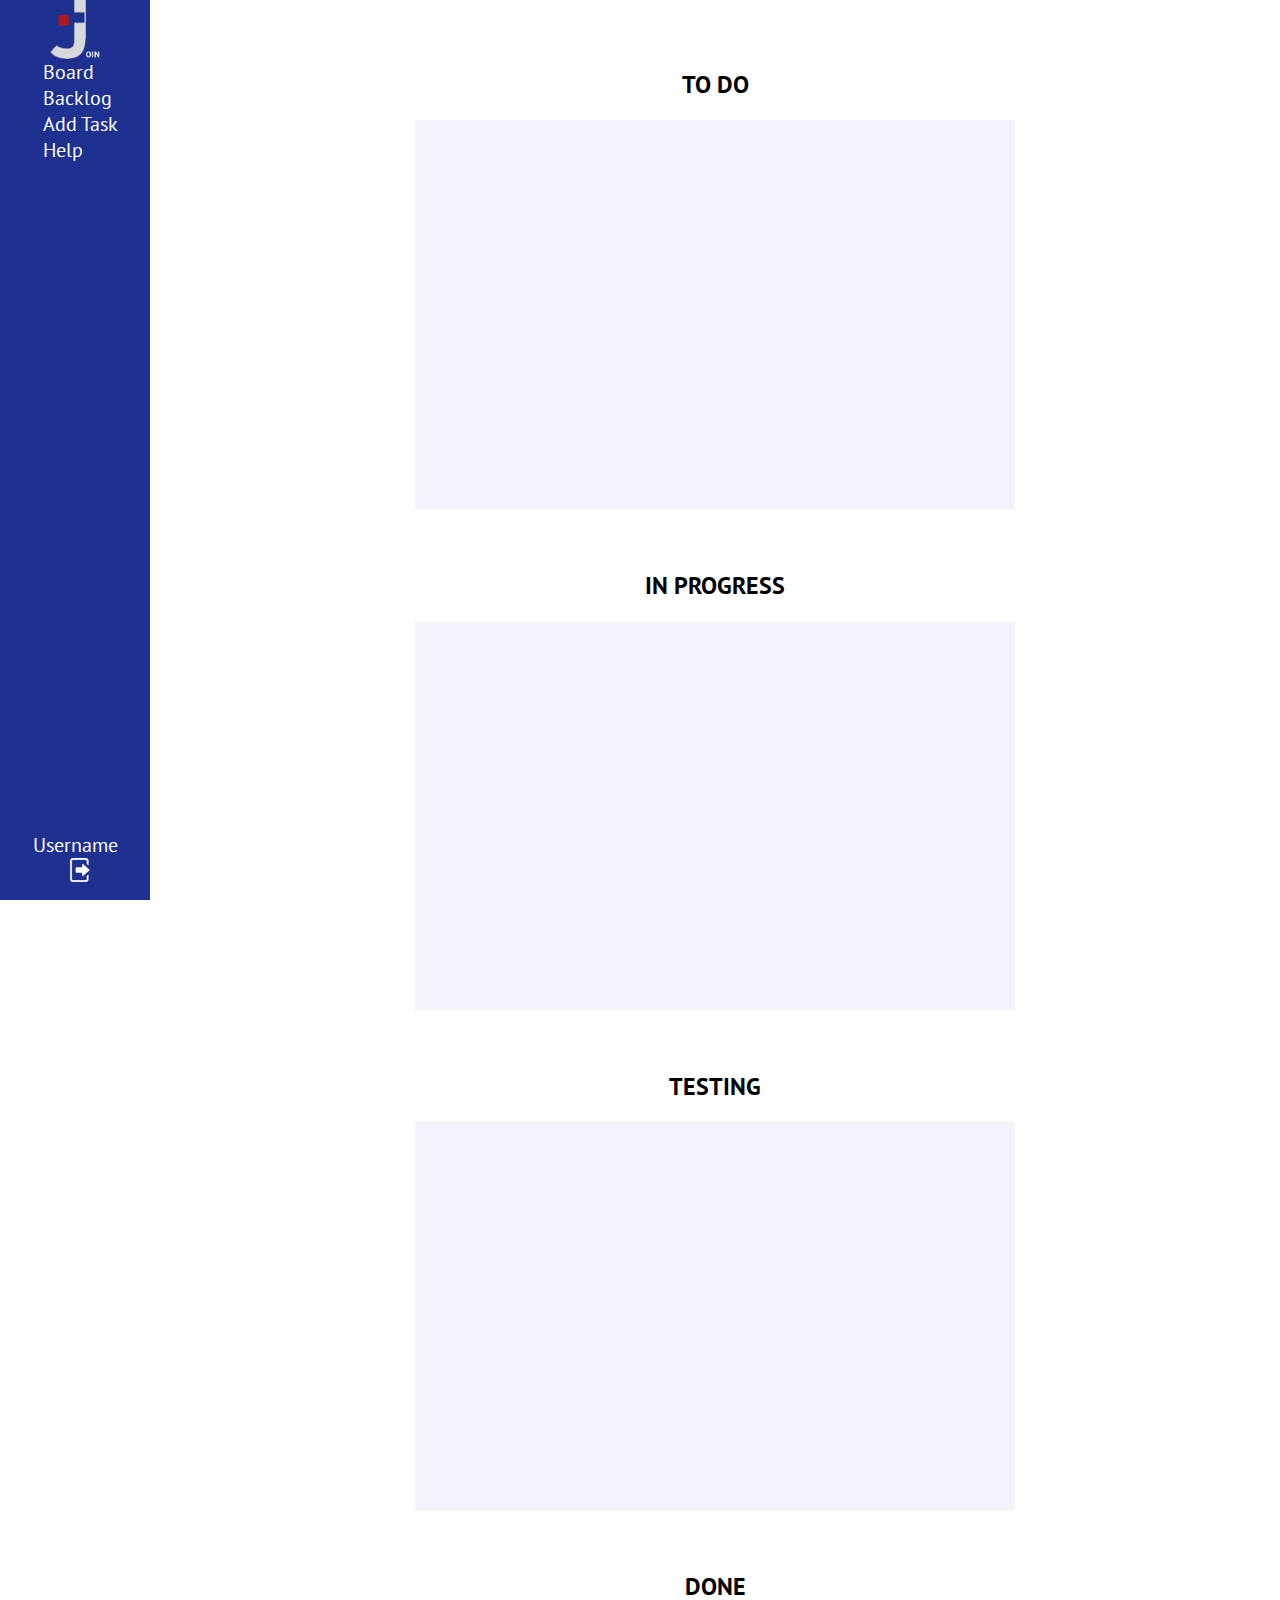
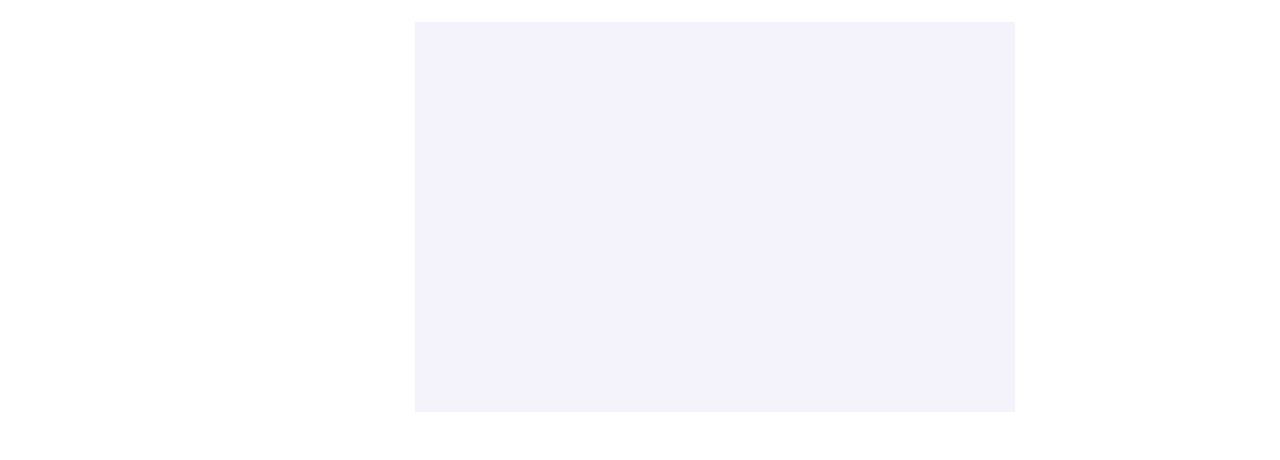
==== index.html @ 2e882eb5 "board-update" ====
<!DOCTYPE html>
<html lang="de">

<head>
    <meta charset="UTF-8">
    <meta http-equiv="X-UA-Compatible" content="IE=edge">
    <meta name="viewport" content="width=device-width, initial-scale=1.0">
    <title>Join</title>
    <link href="https://cdn.jsdelivr.net/npm/bootstrap@5.2.0/dist/css/bootstrap.min.css" rel="stylesheet"
        integrity="sha384-gH2yIJqKdNHPEq0n4Mqa/HGKIhSkIHeL5AyhkYV8i59U5AR6csBvApHHNl/vI1Bx" crossorigin="anonymous">
    <link rel="icon" href="img/joinlogo.png">
    <link rel="stylesheet" href="css/style.css">
    <link rel="stylesheet" href="css/fonts.css">
    <link rel="stylesheet" href="css/board.css">
    <link rel="stylesheet" href="templates/header.css">
    <script src="/scripts/mini_backend.js"></script>
    <script src="/scripts/script.js"></script>
    <script src="/scripts/board.js"></script>
    <script src="/scripts/addTask.js"></script>
    <script src="templates/includeHTML.js"></script>
    <script src="templates/header.js"></script>
</head>

<body onload="init(); loadDataBase(); loadAllTask(); loadBoard();">
    <div class="board">
        <div class="header-include-html" include-html="templates/header.html">
        </div>
        <div class=" all-boxes">
            <div class="div-todo-progress">
                <div class="board-box">
                    <div class="text-center">
                        <h2>
                            <b>
                                TO DO
                            </b>
                        </h2>
                    </div>
                    <div class="board-content" id="todo" ondrop="moveto('todo')" ondragover="allowDrop(event)">
                    </div>
                </div>
                <div class="board-box">
                    <div class="text-center">
                        <h2>
                            <b>
                                IN PROGRESS
                            </b>
                        </h2>
                    </div>
                    <div class="board-content" id="in-progress" ondrop="moveto('in-progress')" ondragover="allowDrop(event)">
                    </div>
                </div>
            </div>
            <div class="div-testing-Done">
                <div class="board-box">
                    <div class="text-center">
                        <h2>
                            <b>
                                TESTING
                            </b>
                        </h2>
                    </div>
                    <div class="board-content" id="testing" ondrop="moveto('testing')" ondragover="allowDrop(event)">
                    </div>
                </div>
                <div class="board-box">
                    <div class="text-center">
                        <h2>
                            <b>
                                DONE
                            </b>
                        </h2>
                    </div>
                    <div class="board-content" id="done" ondrop="moveto('done')" ondragover="allowDrop(event)">
                    </div>
                </div>
            </div>
        </div>
    </div>
</body>

</html>
---- css/style.css ----
* {
    font-family: 'PT Sans';
}

body {
    box-sizing: border-box;
}

.d-none {
    display: none;
}

.width-100 {
    width: 100%;
}

.text-center {
    text-align: center;
}

.flex-wrap {
    flex-wrap: wrap;
}

.word-wrap {
    word-wrap: break-word;
}

.align-center {
    align-items: center;
}

.object-fit {
    object-fit: contain;
}

.mr-10 {
    margin-right: 10px;
}

.mt-10 {
    margin-top: 10px;
}

.bg-blue {
    background-color: rgb(113, 149, 254);
}

/* Image */
.img-20 {
    width: 20px;
}

.img-25 {
    width: 25px;
}

.img-50 {
    width: 50px;
}

.img-75 {
    width: 75px;
}

.img-100 {
    width: 100px;
}

.img-150 {
    width: 150px;
}

.img-200 {
    width: 200px;
}

.img-250 {
    width: 250px;
}

.img-500 {
    width: 500px;
}

.header-template {
    width: 150px;
}

.bl-w-100 {
    width: calc(100% - 150px);
}

.content-bg {
    background-color: #F4F3FB;
}

.bl-w-50 {
    width: 50%;
}

@media (max-width: 768px) {
    .bl-w-50 {
        width: 100%;
    }

    .h-details {
        display: none !important;
    }

    .rs-mt {
        margin-top: 10px;
    }

    .header-template {
        width: 0;
    }

    .bl-w-100 {
        width: 100%;
    }

    .admin-panel-container {
        margin-top: 100px;
        margin-left: 0 !important;
    }
}


/* Login */

.img-design {
    position: absolute;
    height: 100vh;
    width: 100%;
    object-fit: cover;
}

.login-container {
    position: absolute;
    z-index: 1;
    display: flex;
    flex-direction: column;
    width: 400px;
    height: 450px;
    background-color: rgba(0, 0, 0, 0.7);
    padding: 64px;
    border-radius: 10px;
}

.login-container h1 {
    color: white;
}

.flex-center {
    display: flex;
    align-items: center;
    justify-content: center;
    height: 100vh;
}

.form-design {
    display: flex;
    flex-direction: column;
}

.input-design {
    padding: 8px;
    background-color: white;
    border-radius: 10px;
    border: none;
    outline: none;
}

.login-btn-design {
    font-size: 20px;
    padding: 10px;
    border-radius: 10px;
    border: none;
    outline: none;
    color: white;
    background-color: rgba(251, 252, 255, 0.2);
    transition: all 225ms ease-in-out;
}

.login-btn-design:hover {
    background-color: rgba(30, 49, 144, 1);
    transition: all 225ms ease-in-out;
}

.extra {
    font-weight: bold;
    color: white;
    transition: all 225ms ease-in-out;
    cursor: pointer;
}

.line {
    font-weight: bold;
    color: white;
}

.extra:hover {
    color: rgb(30, 49, 144);
    transition: all 225ms ease-in-out;
}

#noUser {
    color: white;
    text-align: center;
    padding: 8px;
    background-color: red;
    border-radius: 10px;
}

/* Admin-Panel */

.underline {
    border-bottom: 2px solid lightgray;
}

.admin-panel-container {
    display: flex;
    align-items: center;
    flex-direction: column;
    height: 100vh;
    padding-top: 16px;
    margin-left: 150px;
    overflow: hidden;
}

.admin-panel-inline-container {
    display: flex;
}

.text-design {
    font-size: 40px;
}

.create-btn-design {
    font-size: 20px;
    padding: 10px;
    border-radius: 10px;
    width: 200px;
    border: none;
    outline: none;
    color: white;
    background-color: rgba(30, 49, 144, 0.7);
    transition: all 225ms ease-in-out;
}

.delete-btn-design {
    font-size: 20px;
    padding: 10px;
    border-radius: 10px;
    width: 100px;
    border: none;
    outline: none;
    color: white;
    background-color: rgba(30, 49, 144, 0.7);
    transition: all 225ms ease-in-out;
}

.create-btn-design:hover,
.delete-btn-design:hover {
    background-color: rgba(30, 49, 144, 1);
    transition: all 225ms ease-in-out;
}

.flex-only-center {
    display: flex;
    justify-content: center;
}

.flex-left {
    display: flex;
    justify-items: center;

}

.flex-around {
    display: flex;
    align-items: center;
    justify-content: space-around;
}

.username-design {
    display: flex;
    align-items: center;
    flex-direction: column;

}

.username-text-design {
    font-size: 24px;
    font-weight: bold;
}

#allUsers {
    display: table-caption;
}

.width-200px {
    width: 200px;
}

.form-floating {
    width: 270px;
}

#isAdmin {
    cursor: pointer;
}

.alert {
    display: flex;
    align-items: center;
    justify-content: center;
    transform: scale(1);
    transition: all 225ms ease-in-out;
}

.transform {
    transform: scale(0);
    transition: all 225ms ease-in-out;
}

.all-users-container {
    float: right;
    height: 700px;
    overflow: auto;

}


@media (max-width: 1000px) {
    .admin-panel-container {
        margin-top: 100px;
    }

    .flex-left {
        display: inline-grid !important;
        justify-items: center;
        text-align: center;
    }

    .flex-left button {
        margin: 0 !important;
    }

    .flex-around {
        display: unset !important;
    }

    .delete-btn-container {
        margin-bottom: 1rem !important;
    }

}

@media (max-width: 1315px) {
    .admin-panel-inline-container {
        display: flex;
        align-items: center;
        flex-direction: column;
    }

    .admin-panel-container {
        overflow: unset !important;
    }

    .input-container {
        margin: 0 !important;
    }

    .all-users-container {
        float: unset;
        height: unset;
        overflow: unset;
    }
}
---- css/fonts.css ----
/* lato-100 - latin */
@font-face {
    font-family: 'Lato';
    font-style: normal;
    font-weight: 100;
    src: url('../fonts/lato-v23-latin-100.eot'); /* IE9 Compat Modes */
    src: local(''),
         url('../fonts/lato-v23-latin-100.eot?#iefix') format('embedded-opentype'), /* IE6-IE8 */
         url('../fonts/lato-v23-latin-100.woff2') format('woff2'), /* Super Modern Browsers */
         url('../fonts/lato-v23-latin-100.woff') format('woff'), /* Modern Browsers */
         url('../fonts/lato-v23-latin-100.ttf') format('truetype'), /* Safari, Android, iOS */
         url('../fonts/lato-v23-latin-100.svg#Lato') format('svg'); /* Legacy iOS */
  }
  /* lato-100italic - latin */
  @font-face {
    font-family: 'Lato';
    font-style: italic;
    font-weight: 100;
    src: url('../fonts/lato-v23-latin-100italic.eot'); /* IE9 Compat Modes */
    src: local(''),
         url('../fonts/lato-v23-latin-100italic.eot?#iefix') format('embedded-opentype'), /* IE6-IE8 */
         url('../fonts/lato-v23-latin-100italic.woff2') format('woff2'), /* Super Modern Browsers */
         url('../fonts/lato-v23-latin-100italic.woff') format('woff'), /* Modern Browsers */
         url('../fonts/lato-v23-latin-100italic.ttf') format('truetype'), /* Safari, Android, iOS */
         url('../fonts/lato-v23-latin-100italic.svg#Lato') format('svg'); /* Legacy iOS */
  }
  /* lato-300 - latin */
  @font-face {
    font-family: 'Lato';
    font-style: normal;
    font-weight: 300;
    src: url('/fonts/lato-v23-latin-300.eot'); /* IE9 Compat Modes */
    src: local(''),
         url('../fonts/lato-v23-latin-300.eot?#iefix') format('embedded-opentype'), /* IE6-IE8 */
         url('../fonts/lato-v23-latin-300.woff2') format('woff2'), /* Super Modern Browsers */
         url('../fonts/lato-v23-latin-300.woff') format('woff'), /* Modern Browsers */
         url('../fonts/lato-v23-latin-300.ttf') format('truetype'), /* Safari, Android, iOS */
         url('../fonts/lato-v23-latin-300.svg#Lato') format('svg'); /* Legacy iOS */
  }
  /* lato-300italic - latin */
  @font-face {
    font-family: 'Lato';
    font-style: italic;
    font-weight: 300;
    src: url('../fonts/lato-v23-latin-300italic.eot'); /* IE9 Compat Modes */
    src: local(''),
         url('../fonts/lato-v23-latin-300italic.eot?#iefix') format('embedded-opentype'), /* IE6-IE8 */
         url('../fonts/lato-v23-latin-300italic.woff2') format('woff2'), /* Super Modern Browsers */
         url('../fonts/lato-v23-latin-300italic.woff') format('woff'), /* Modern Browsers */
         url('../fonts/lato-v23-latin-300italic.ttf') format('truetype'), /* Safari, Android, iOS */
         url('../fonts/lato-v23-latin-300italic.svg#Lato') format('svg'); /* Legacy iOS */
  }
  /* lato-regular - latin */
  @font-face {
    font-family: 'Lato';
    font-style: normal;
    font-weight: 400;
    src: url('../fonts/lato-v23-latin-regular.eot'); /* IE9 Compat Modes */
    src: local(''),
         url('../fonts/lato-v23-latin-regular.eot?#iefix') format('embedded-opentype'), /* IE6-IE8 */
         url('../fonts/lato-v23-latin-regular.woff2') format('woff2'), /* Super Modern Browsers */
         url('../fonts/lato-v23-latin-regular.woff') format('woff'), /* Modern Browsers */
         url('../fonts/lato-v23-latin-regular.ttf') format('truetype'), /* Safari, Android, iOS */
         url('../fonts/lato-v23-latin-regular.svg#Lato') format('svg'); /* Legacy iOS */
  }
  /* lato-italic - latin */
  @font-face {
    font-family: 'Lato';
    font-style: italic;
    font-weight: 400;
    src: url('../fonts/lato-v23-latin-italic.eot'); /* IE9 Compat Modes */
    src: local(''),
         url('../fonts/lato-v23-latin-italic.eot?#iefix') format('embedded-opentype'), /* IE6-IE8 */
         url('../fonts/lato-v23-latin-italic.woff2') format('woff2'), /* Super Modern Browsers */
         url('../fonts/lato-v23-latin-italic.woff') format('woff'), /* Modern Browsers */
         url('../fonts/lato-v23-latin-italic.ttf') format('truetype'), /* Safari, Android, iOS */
         url('../fonts/lato-v23-latin-italic.svg#Lato') format('svg'); /* Legacy iOS */
  }
  /* lato-700 - latin */
  @font-face {
    font-family: 'Lato';
    font-style: normal;
    font-weight: 700;
    src: url('../fonts/lato-v23-latin-700.eot'); /* IE9 Compat Modes */
    src: local(''),
         url('../fonts/lato-v23-latin-700.eot?#iefix') format('embedded-opentype'), /* IE6-IE8 */
         url('../fonts/lato-v23-latin-700.woff2') format('woff2'), /* Super Modern Browsers */
         url('../fonts/lato-v23-latin-700.woff') format('woff'), /* Modern Browsers */
         url('../fonts/lato-v23-latin-700.ttf') format('truetype'), /* Safari, Android, iOS */
         url('../fonts/lato-v23-latin-700.svg#Lato') format('svg'); /* Legacy iOS */
  }
  /* lato-700italic - latin */
  @font-face {
    font-family: 'Lato';
    font-style: italic;
    font-weight: 700;
    src: url('../fonts/lato-v23-latin-700italic.eot'); /* IE9 Compat Modes */
    src: local(''),
         url('../fonts/lato-v23-latin-700italic.eot?#iefix') format('embedded-opentype'), /* IE6-IE8 */
         url('../fonts/lato-v23-latin-700italic.woff2') format('woff2'), /* Super Modern Browsers */
         url('../fonts/lato-v23-latin-700italic.woff') format('woff'), /* Modern Browsers */
         url('../fonts/lato-v23-latin-700italic.ttf') format('truetype'), /* Safari, Android, iOS */
         url('../fonts/lato-v23-latin-700italic.svg#Lato') format('svg'); /* Legacy iOS */
  }
  /* lato-900 - latin */
  @font-face {
    font-family: 'Lato';
    font-style: normal;
    font-weight: 900;
    src: url('../fonts/lato-v23-latin-900.eot'); /* IE9 Compat Modes */
    src: local(''),
         url('../fonts/lato-v23-latin-900.eot?#iefix') format('embedded-opentype'), /* IE6-IE8 */
         url('../fonts/lato-v23-latin-900.woff2') format('woff2'), /* Super Modern Browsers */
         url('../fonts/lato-v23-latin-900.woff') format('woff'), /* Modern Browsers */
         url('../fonts/lato-v23-latin-900.ttf') format('truetype'), /* Safari, Android, iOS */
         url('../fonts/lato-v23-latin-900.svg#Lato') format('svg'); /* Legacy iOS */
  }
  /* lato-900italic - latin */
  @font-face {
    font-family: 'Lato';
    font-style: italic;
    font-weight: 900;
    src: url('../fonts/lato-v23-latin-900italic.eot'); /* IE9 Compat Modes */
    src: local(''),
         url('../fonts/lato-v23-latin-900italic.eot?#iefix') format('embedded-opentype'), /* IE6-IE8 */
         url('../fonts/lato-v23-latin-900italic.woff2') format('woff2'), /* Super Modern Browsers */
         url('../fonts/lato-v23-latin-900italic.woff') format('woff'), /* Modern Browsers */
         url('../fonts/lato-v23-latin-900italic.ttf') format('truetype'), /* Safari, Android, iOS */
         url('../fonts/lato-v23-latin-900italic.svg#Lato') format('svg'); /* Legacy iOS */
  }

  /* teko-300 - latin */
@font-face {
     font-family: 'Teko';
     font-style: normal;
     font-weight: 300;
     src: url('../fonts/teko-v15-latin-300.eot'); /* IE9 Compat Modes */
     src: local(''),
          url('../fonts/teko-v15-latin-300.eot?#iefix') format('embedded-opentype'), /* IE6-IE8 */
          url('../fonts/teko-v15-latin-300.woff2') format('woff2'), /* Super Modern Browsers */
          url('../fonts/teko-v15-latin-300.woff') format('woff'), /* Modern Browsers */
          url('../fonts/teko-v15-latin-300.ttf') format('truetype'), /* Safari, Android, iOS */
          url('.../fonts/teko-v15-latin-300.svg#Teko') format('svg'); /* Legacy iOS */
   }
   /* teko-regular - latin */
   @font-face {
     font-family: 'Teko';
     font-style: normal;
     font-weight: 400;
     src: url('../fonts/teko-v15-latin-regular.eot'); /* IE9 Compat Modes */
     src: local(''),
          url('../fonts/teko-v15-latin-regular.eot?#iefix') format('embedded-opentype'), /* IE6-IE8 */
          url('../fonts/teko-v15-latin-regular.woff2') format('woff2'), /* Super Modern Browsers */
          url('../fonts/teko-v15-latin-regular.woff') format('woff'), /* Modern Browsers */
          url('../fonts/teko-v15-latin-regular.ttf') format('truetype'), /* Safari, Android, iOS */
          url('../fonts/teko-v15-latin-regular.svg#Teko') format('svg'); /* Legacy iOS */
   }
   /* teko-500 - latin */
   @font-face {
     font-family: 'Teko';
     font-style: normal;
     font-weight: 500;
     src: url('../fonts/teko-v15-latin-500.eot'); /* IE9 Compat Modes */
     src: local(''),
          url('../fonts/teko-v15-latin-500.eot?#iefix') format('embedded-opentype'), /* IE6-IE8 */
          url('../fonts/teko-v15-latin-500.woff2') format('woff2'), /* Super Modern Browsers */
          url('../fonts/teko-v15-latin-500.woff') format('woff'), /* Modern Browsers */
          url('../fonts/teko-v15-latin-500.ttf') format('truetype'), /* Safari, Android, iOS */
          url('../fonts/teko-v15-latin-500.svg#Teko') format('svg'); /* Legacy iOS */
   }
   /* teko-600 - latin */
   @font-face {
     font-family: 'Teko';
     font-style: normal;
     font-weight: 600;
     src: url('../fonts/teko-v15-latin-600.eot'); /* IE9 Compat Modes */
     src: local(''),
          url('../fonts/teko-v15-latin-600.eot?#iefix') format('embedded-opentype'), /* IE6-IE8 */
          url('../fonts/teko-v15-latin-600.woff2') format('woff2'), /* Super Modern Browsers */
          url('../fonts/teko-v15-latin-600.woff') format('woff'), /* Modern Browsers */
          url('../fonts/teko-v15-latin-600.ttf') format('truetype'), /* Safari, Android, iOS */
          url('../fonts/teko-v15-latin-600.svg#Teko') format('svg'); /* Legacy iOS */
   }
   /* teko-700 - latin */
   @font-face {
     font-family: 'Teko';
     font-style: normal;
     font-weight: 700;
     src: url('../fonts/teko-v15-latin-700.eot'); /* IE9 Compat Modes */
     src: local(''),
          url('../fonts/teko-v15-latin-700.eot?#iefix') format('embedded-opentype'), /* IE6-IE8 */
          url('../fonts/teko-v15-latin-700.woff2') format('woff2'), /* Super Modern Browsers */
          url('../fonts/teko-v15-latin-700.woff') format('woff'), /* Modern Browsers */
          url('../fonts/teko-v15-latin-700.ttf') format('truetype'), /* Safari, Android, iOS */
          url('../fonts/teko-v15-latin-700.svg#Teko') format('svg'); /* Legacy iOS */
   }

   /* pt-sans-regular - latin */
@font-face {
     font-family: 'PT Sans';
     font-style: normal;
     font-weight: 400;
     src: url('../fonts/pt-sans-v17-latin-regular.eot'); /* IE9 Compat Modes */
     src: local(''),
          url('../fonts/pt-sans-v17-latin-regular.eot?#iefix') format('embedded-opentype'), /* IE6-IE8 */
          url('../fonts/pt-sans-v17-latin-regular.woff2') format('woff2'), /* Super Modern Browsers */
          url('../fonts/pt-sans-v17-latin-regular.woff') format('woff'), /* Modern Browsers */
          url('../fonts/pt-sans-v17-latin-regular.ttf') format('truetype'), /* Safari, Android, iOS */
          url('../fonts/pt-sans-v17-latin-regular.svg#PTSans') format('svg'); /* Legacy iOS */
   }
   /* pt-sans-italic - latin */
   @font-face {
     font-family: 'PT Sans';
     font-style: italic;
     font-weight: 400;
     src: url('../fonts/pt-sans-v17-latin-italic.eot'); /* IE9 Compat Modes */
     src: local(''),
          url('../fonts/pt-sans-v17-latin-italic.eot?#iefix') format('embedded-opentype'), /* IE6-IE8 */
          url('../fonts/pt-sans-v17-latin-italic.woff2') format('woff2'), /* Super Modern Browsers */
          url('../fonts/pt-sans-v17-latin-italic.woff') format('woff'), /* Modern Browsers */
          url('../fonts/pt-sans-v17-latin-italic.ttf') format('truetype'), /* Safari, Android, iOS */
          url('../fonts/pt-sans-v17-latin-italic.svg#PTSans') format('svg'); /* Legacy iOS */
   }
   /* pt-sans-700 - latin */
   @font-face {
     font-family: 'PT Sans';
     font-style: normal;
     font-weight: 700;
     src: url('../fonts/pt-sans-v17-latin-700.eot'); /* IE9 Compat Modes */
     src: local(''),
          url('../fonts/pt-sans-v17-latin-700.eot?#iefix') format('embedded-opentype'), /* IE6-IE8 */
          url('../fonts/pt-sans-v17-latin-700.woff2') format('woff2'), /* Super Modern Browsers */
          url('../fonts/pt-sans-v17-latin-700.woff') format('woff'), /* Modern Browsers */
          url('../fonts/pt-sans-v17-latin-700.ttf') format('truetype'), /* Safari, Android, iOS */
          url('../fonts/pt-sans-v17-latin-700.svg#PTSans') format('svg'); /* Legacy iOS */
   }
   /* pt-sans-700italic - latin */
   @font-face {
     font-family: 'PT Sans';
     font-style: italic;
     font-weight: 700;
     src: url('../fonts/pt-sans-v17-latin-700italic.eot'); /* IE9 Compat Modes */
     src: local(''),
          url('../fonts/pt-sans-v17-latin-700italic.eot?#iefix') format('embedded-opentype'), /* IE6-IE8 */
          url('../fonts/pt-sans-v17-latin-700italic.woff2') format('woff2'), /* Super Modern Browsers */
          url('../fonts/pt-sans-v17-latin-700italic.woff') format('woff'), /* Modern Browsers */
          url('../fonts/pt-sans-v17-latin-700italic.ttf') format('truetype'), /* Safari, Android, iOS */
          url('../fonts/pt-sans-v17-latin-700italic.svg#PTSans') format('svg'); /* Legacy iOS */
   }
---- css/board.css ----
.header-include-html {
    width: 150px;
}

.div-testing-Done {
    display: flex;
}

.div-todo-progress {
    display: flex;
}

.all-boxes {
    width: calc(100% - 150px);
    display: flex;
    justify-content: center;
    margin-top: 50px;
}

.board {
    display: flex;
}

.board-box {
    width: 350px;
    padding-left: 14px;
    padding-right: 14px;
    margin-bottom: 8px;
}

.board-content {
    background-color: #F4F3FB;
    overflow: auto;
    height: 800px;
    padding: 20px;
}

.ticket-color {
    background-color: rgb(252, 176, 118);
    border-radius: 10px;
    padding-left: 8px;
}

.ticket {
    padding: 10px;
    margin-bottom: 20px;
    font-size: 18px;
    background-color: white;
}

.category-board {
    display: flex;
    justify-content: center;
    align-items: center;
    height: 30px;
    margin-top: 10px;
    border-radius: 5px;
    color: #F4F3FB;
    font-weight: 600;
}

@media (max-width: 1550px) {

    .div-todo-progress {
        flex-direction: column;
    }

    .div-testing-Done {
        flex-direction: column;
    }

    .board-box {
        width: 600px;
    }

    .board-content {
        height: 350px;
    }
}

@media (max-width: 1350px) {

    .div-todo-progress {
        margin-top: -65px;
    }

    .all-boxes {
        flex-direction: column;
        align-items: center;
        margin-top: 106px;
    }

    .board-box {
        margin-bottom: 40px;
    }
}

@media (max-width: 768px) {
    .div-todo-progress {
        margin-top: 40px;
    }

    .board {
        flex-direction: column;
        align-items: center;
    }
    
    .header-include-html {
        width: 100%;
    }
}

@media (max-width: 600px) {

    .board-box {
        width: 300px;
    }

    .header-include-html {
        width: 100%;
    }
}
---- templates/header.css ----
.overflow {
    overflow: hidden;
}

.header {
    position: fixed;
    top: 0;
    left: 0;
    display: flex;
    align-items: center;
    flex-direction: column;
    justify-content: space-between;
    background-color: rgb(30, 49, 144);
    height: 100vh;
    width: 150px;
    z-index: 1;
}

.header-child {
    display: flex;
    flex-direction: column;
}

.img-center {
    display: flex;
    justify-content: center;
}

.header a,
.responsive-container a {
    text-decoration: none;
    color: white;
    font-size: 20px;
    padding-left: 6px;
    border-left: 4px solid transparent;
    transform: translateX(0px);
    transition: all 225ms ease-in-out;
}

.header a:hover,
.responsive-container a:hover {
    border-left: 4px solid white;
    transform: translateX(15px);
    transition: all 225ms ease-in-out;
}

.absolute {
    position: absolute;
    bottom: 5%;
    cursor: pointer;
}

.menu-design {
    display: none;
    cursor: pointer;
}

/* Responsive Container */
#responsive {
    transform: translateX(-3000px);
    transition: all 225ms ease-in-out;
}

.nav-transform-on {
    transform: translateX(0px) !important;
    transition: all 225ms ease-in-out;
}

.responsive-container {
    display: flex;
    align-items: center;
    justify-content: space-between;
    flex-direction: column;
    background-color: rgb(30, 49, 144);
    margin-top: 100px;
    height: calc(100vh - 100px);
    width: 100vw;
    z-index: 100;
    position: absolute;
}

.responsive-container a {
    font-size: 24px;
}

.responsive-container-child {
    display: flex;
    align-items: center;
    flex-direction: column;
}

.user-logedin {
    color: white;
    font-size: 20px;

}

.logout-flex {
    display: flex;
    flex-direction: column;
    justify-content: center;
    align-items: center;
    margin-bottom: 12px;
}

@media (max-width: 768px) {

    .header {
        flex-direction: unset;
        height: 100px;
        width: 100vw;
    }

    .header img {
        margin-top: 0 !important;
        margin-bottom: 0 !important;
    }

    .header-child img {
        margin: 0 3rem;
    }

    .header a {
        margin-right: 0.5rem;
        margin-top: 0 !important;
        margin-bottom: 0 !important;
    }

    .header-child a,
    .placeholder-responsive {
        display: none;
    }

    .menu-design {
        display: unset;
    }

}
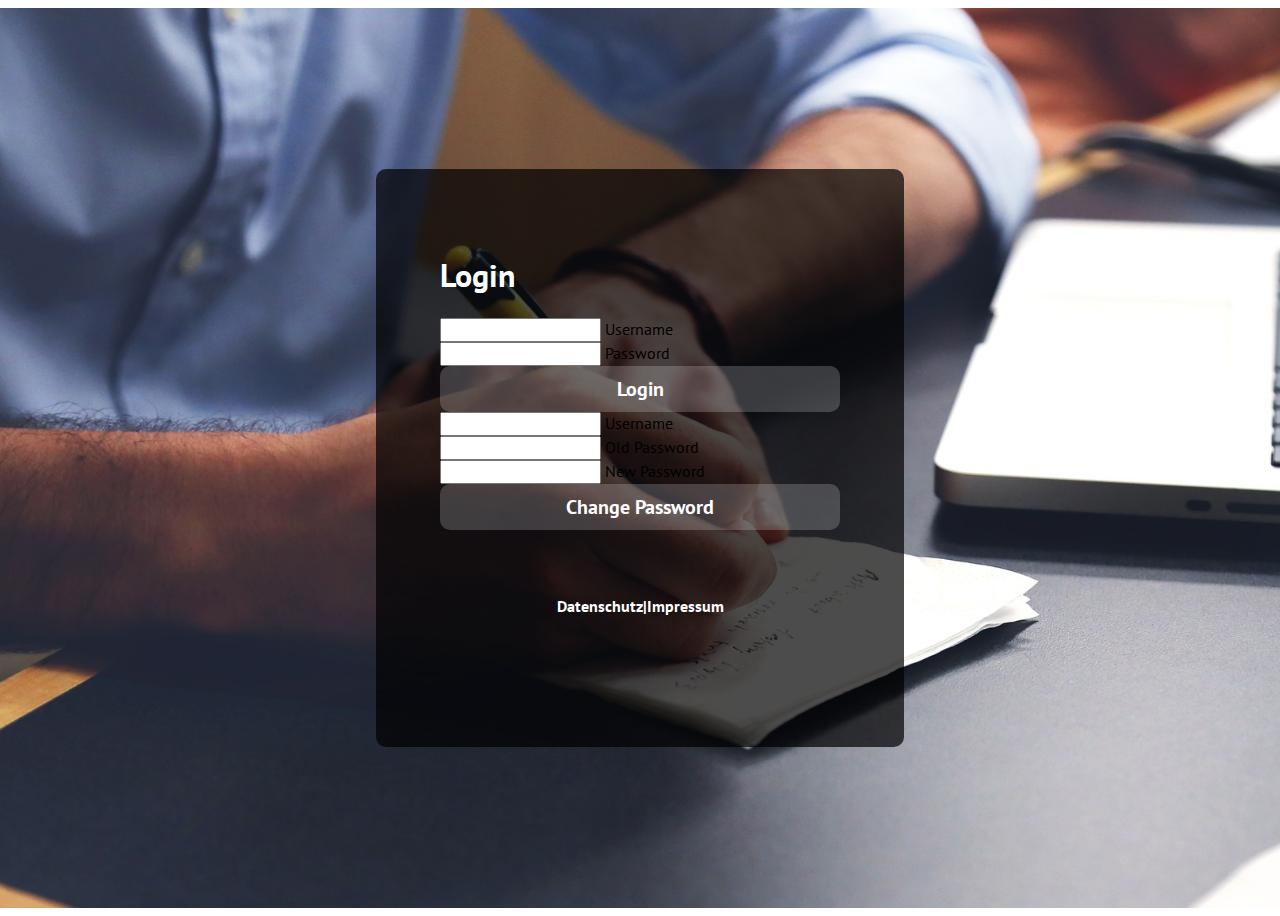
==== commit 27c0743c: "admin-panel update" ====
--- a/index.html
+++ b/index.html
@@ -5,77 +5,55 @@
     <meta charset="UTF-8">
     <meta http-equiv="X-UA-Compatible" content="IE=edge">
     <meta name="viewport" content="width=device-width, initial-scale=1.0">
-    <title>Join</title>
-    <link href="https://cdn.jsdelivr.net/npm/bootstrap@5.2.0/dist/css/bootstrap.min.css" rel="stylesheet"
-        integrity="sha384-gH2yIJqKdNHPEq0n4Mqa/HGKIhSkIHeL5AyhkYV8i59U5AR6csBvApHHNl/vI1Bx" crossorigin="anonymous">
+    <title>Join-Login</title>
+    <link href="https://cdn.jsdelivr.net/npm/bootstrap@5.2.0/dist/css/bootstrap.min.css" rel="stylesheet" integrity="sha384-gH2yIJqKdNHPEq0n4Mqa/HGKIhSkIHeL5AyhkYV8i59U5AR6csBvApHHNl/vI1Bx" crossorigin="anonymous">
     <link rel="icon" href="img/joinlogo.png">
     <link rel="stylesheet" href="css/style.css">
     <link rel="stylesheet" href="css/fonts.css">
-    <link rel="stylesheet" href="css/board.css">
-    <link rel="stylesheet" href="templates/header.css">
     <script src="/scripts/mini_backend.js"></script>
     <script src="/scripts/script.js"></script>
-    <script src="/scripts/board.js"></script>
-    <script src="/scripts/addTask.js"></script>
-    <script src="templates/includeHTML.js"></script>
-    <script src="templates/header.js"></script>
+    <script src="scripts/addTask.js"></script>
 </head>
 
-<body onload="init(); loadDataBase(); loadAllTask(); loadBoard();">
-    <div class="board">
-        <div class="header-include-html" include-html="templates/header.html">
-        </div>
-        <div class=" all-boxes">
-            <div class="div-todo-progress">
-                <div class="board-box">
-                    <div class="text-center">
-                        <h2>
-                            <b>
-                                TO DO
-                            </b>
-                        </h2>
-                    </div>
-                    <div class="board-content" id="todo" ondrop="moveto('todo')" ondragover="allowDrop(event)">
-                    </div>
-                </div>
-                <div class="board-box">
-                    <div class="text-center">
-                        <h2>
-                            <b>
-                                IN PROGRESS
-                            </b>
-                        </h2>
-                    </div>
-                    <div class="board-content" id="in-progress" ondrop="moveto('in-progress')" ondragover="allowDrop(event)">
-                    </div>
-                </div>
+<body onload="loadDataBase()" class="flex-center">
+    <img class="img-design" src="img/background.jpg" alt="">
+    <div class="login-container">
+        <h1 class="mb-3"><b>Login</b></h1>
+        <form id="loginScreen" onsubmit="login(); return false;" class="form-design">
+            <div class="form-floating mb-3">
+                <input id="userName" type="text" class="form-control" id="floatingInput" required>
+                <label for="floatingInput">Username</label>
             </div>
-            <div class="div-testing-Done">
-                <div class="board-box">
-                    <div class="text-center">
-                        <h2>
-                            <b>
-                                TESTING
-                            </b>
-                        </h2>
-                    </div>
-                    <div class="board-content" id="testing" ondrop="moveto('testing')" ondragover="allowDrop(event)">
-                    </div>
-                </div>
-                <div class="board-box">
-                    <div class="text-center">
-                        <h2>
-                            <b>
-                                DONE
-                            </b>
-                        </h2>
-                    </div>
-                    <div class="board-content" id="done" ondrop="moveto('done')" ondragover="allowDrop(event)">
-                    </div>
-                </div>
+            <div class="form-floating mb-3">
+                <input id="userPassword" type="password" class="form-control" id="floatingPassword" value="" required>
+                <label for="floatingPassword">Password</label>
             </div>
+            <button class="login-btn-design"><b>Login</b></button>
+            <span id="noUser" class="mb-3 mt-3 d-none ">This user does not exist!</span>
+        </form>
+        <form id="changePasswordScreen" onsubmit="changePassword(); return false;" class="form-design d-none">
+            <div class="form-floating mb-3">
+                <input id="checkUserName" type="text" class="form-control" id="floatingInput" required>
+                <label for="floatingInput">Username</label>
+            </div>
+            <div class="form-floating mb-3">
+                <input id="oldPassword" type="password" class="form-control" id="floatingPassword" value="" required>
+                <label for="floatingPassword">Old Password</label>
+            </div>
+            <div class="form-floating mb-3">
+                <input id="newUserPassword" type="password" class="form-control" id="floatingPassword" value="" required>
+                <label for="floatingPassword">New Password</label>
+            </div>
+            <button class="login-btn-design"><b>Change Password</b></button>
+        </form>
+        <div id="extras" class="flex-center mt-5">
+            <span class="extra me-4">Datenschutz</span>
+            <span class="line me-4">|</span>
+            <span class="extra">Impressum</span>
         </div>
     </div>
 </body>
 
+
+
 </html>--- a/css/style.css
+++ b/css/style.css
@@ -42,8 +42,22 @@
     margin-top: 10px;
 }
 
+/*Colors*/
+
 .bg-blue {
     background-color: rgb(113, 149, 254);
+}
+
+.Product {
+    background-color: rgb(204, 131, 223);
+}
+
+.Marketing {
+    background-color: rgb(252, 176, 118);
+}
+
+.Sale {
+    background-color: rgb(109, 161, 122);
 }
 
 /* Image */
@@ -83,33 +97,72 @@
     width: 500px;
 }
 
+/* Backlog */
+
+.primary-text {
+    color: #1E3190;
+}
+
 .header-template {
     width: 150px;
 }
 
+.bl-task-box {
+    padding-left: 8px;
+    border-radius: 0.475rem;
+}
+
+.content-bg {
+    background-color: #F4F3FB;
+}
+
+.bl-w-25 {
+    width: 25%;
+}
+
+.bl-w-50 {
+    width: 50%;
+}
+
+.bl-w-75 {
+    width: 75%;
+}
+
 .bl-w-100 {
     width: calc(100% - 150px);
 }
 
-.content-bg {
-    background-color: #F4F3FB;
-}
-
-.bl-w-50 {
-    width: 50%;
+.pl {
+    padding-left: 8vw;
+}
+
+.text-overflow {
+    text-overflow: ellipsis;
 }
 
 @media (max-width: 768px) {
+    .bl-w-25 {
+        width: 50%;
+    }
+
     .bl-w-50 {
         width: 100%;
     }
 
+    .bl-w-75 {
+        width: 50%;
+    }
+
+    .pl {
+        padding-left: 0;
+    }
+
     .h-details {
         display: none !important;
     }
 
     .rs-mt {
-        margin-top: 10px;
+        margin-top: 15px;
     }
 
     .header-template {
@@ -304,6 +357,10 @@
     width: 200px;
 }
 
+.width-225px {
+    width: 225px;
+}
+
 .form-floating {
     width: 270px;
 }
@@ -333,7 +390,7 @@
 }
 
 
-@media (max-width: 1000px) {
+@media (max-width: 1030px) {
     .admin-panel-container {
         margin-top: 100px;
     }
@@ -358,7 +415,7 @@
 
 }
 
-@media (max-width: 1315px) {
+@media (max-width: 1345px) {
     .admin-panel-inline-container {
         display: flex;
         align-items: center;
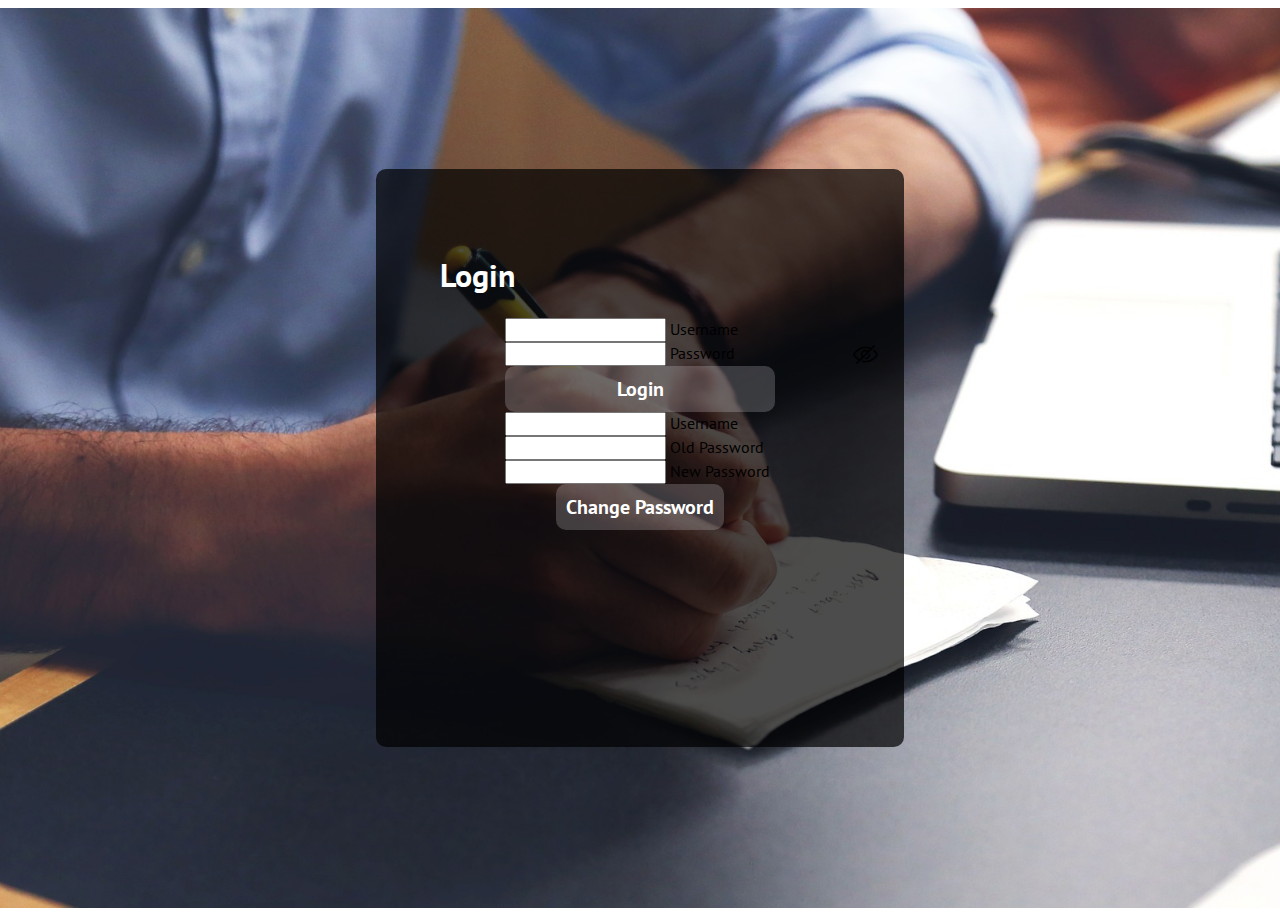
==== commit 333aad59: "scrollbalken, login" ====
--- a/index.html
+++ b/index.html
@@ -6,7 +6,8 @@
     <meta http-equiv="X-UA-Compatible" content="IE=edge">
     <meta name="viewport" content="width=device-width, initial-scale=1.0">
     <title>Join-Login</title>
-    <link href="https://cdn.jsdelivr.net/npm/bootstrap@5.2.0/dist/css/bootstrap.min.css" rel="stylesheet" integrity="sha384-gH2yIJqKdNHPEq0n4Mqa/HGKIhSkIHeL5AyhkYV8i59U5AR6csBvApHHNl/vI1Bx" crossorigin="anonymous">
+    <link href="https://cdn.jsdelivr.net/npm/bootstrap@5.2.0/dist/css/bootstrap.min.css" rel="stylesheet"
+        integrity="sha384-gH2yIJqKdNHPEq0n4Mqa/HGKIhSkIHeL5AyhkYV8i59U5AR6csBvApHHNl/vI1Bx" crossorigin="anonymous">
     <link rel="icon" href="img/joinlogo.png">
     <link rel="stylesheet" href="css/style.css">
     <link rel="stylesheet" href="css/fonts.css">
@@ -21,27 +22,31 @@
         <h1 class="mb-3"><b>Login</b></h1>
         <form id="loginScreen" onsubmit="login(); return false;" class="form-design">
             <div class="form-floating mb-3">
-                <input id="userName" type="text" class="form-control" id="floatingInput" required>
+                <input id="userName" type="text" class="form-control" required>
                 <label for="floatingInput">Username</label>
             </div>
             <div class="form-floating mb-3">
-                <input id="userPassword" type="password" class="form-control" id="floatingPassword" value="" required>
-                <label for="floatingPassword">Password</label>
+                <input id="userPassword" type="password" class="form-control" value="" required>
+                <label for="userPassword">Password</label>
+                <span class="password-design" onclick="password_show_hide();">
+                    <img class="eye-img-design d-none" id="show_eye" src="img/show.png" alt="">
+                    <img class="eye-img-design" id="hide_eye" src="img/hide.png" alt="">
+                </span>
             </div>
-            <button class="login-btn-design"><b>Login</b></button>
+            <button class="form-floating login-btn-design"><b>Login</b></button>
             <span id="noUser" class="mb-3 mt-3 d-none ">This user does not exist!</span>
         </form>
         <form id="changePasswordScreen" onsubmit="changePassword(); return false;" class="form-design d-none">
             <div class="form-floating mb-3">
-                <input id="checkUserName" type="text" class="form-control" id="floatingInput" required>
+                <input id="checkUserName" type="text" class="form-control" required>
                 <label for="floatingInput">Username</label>
             </div>
             <div class="form-floating mb-3">
-                <input id="oldPassword" type="password" class="form-control" id="floatingPassword" value="" required>
+                <input id="oldPassword" type="password" class="form-control" value="" required>
                 <label for="floatingPassword">Old Password</label>
             </div>
             <div class="form-floating mb-3">
-                <input id="newUserPassword" type="password" class="form-control" id="floatingPassword" value="" required>
+                <input id="newUserPassword" type="password" class="form-control" value="" required>
                 <label for="floatingPassword">New Password</label>
             </div>
             <button class="login-btn-design"><b>Change Password</b></button>
--- a/css/style.css
+++ b/css/style.css
@@ -192,13 +192,13 @@
 .login-container {
     position: absolute;
     z-index: 1;
-    display: flex;
     flex-direction: column;
     width: 400px;
     height: 450px;
     background-color: rgba(0, 0, 0, 0.7);
     padding: 64px;
     border-radius: 10px;
+    overflow: hidden;
 }
 
 .login-container h1 {
@@ -214,6 +214,8 @@
 
 .form-design {
     display: flex;
+    align-items: center;
+    justify-content: center;
     flex-direction: column;
 }
 
@@ -386,7 +388,17 @@
     float: right;
     height: 700px;
     overflow: auto;
-
+}
+
+.password-design {
+    position: absolute;
+    top: 30%;
+    right: 5%;
+}
+
+.eye-img-design {
+    width: 25px;
+    cursor: pointer;
 }
 
 
@@ -414,6 +426,7 @@
     }
 
 }
+
 
 @media (max-width: 1345px) {
     .admin-panel-inline-container {
@@ -435,4 +448,31 @@
         height: unset;
         overflow: unset;
     }
+}
+
+
+@media (max-width: 460px) {
+    .login-container {
+        width: 300px;
+        padding-left: 32px !important;
+        padding-right: 32px !important;
+    }
+
+    input,
+    .form-floating {
+        width: 240px !important;
+    }
+}
+
+@media (max-width: 300px) {
+    .login-container {
+        width: 225px;
+        padding-left: 32px !important;
+        padding-right: 32px !important;
+    }
+
+    input,
+    .form-floating {
+        width: 165px !important;
+    }
 }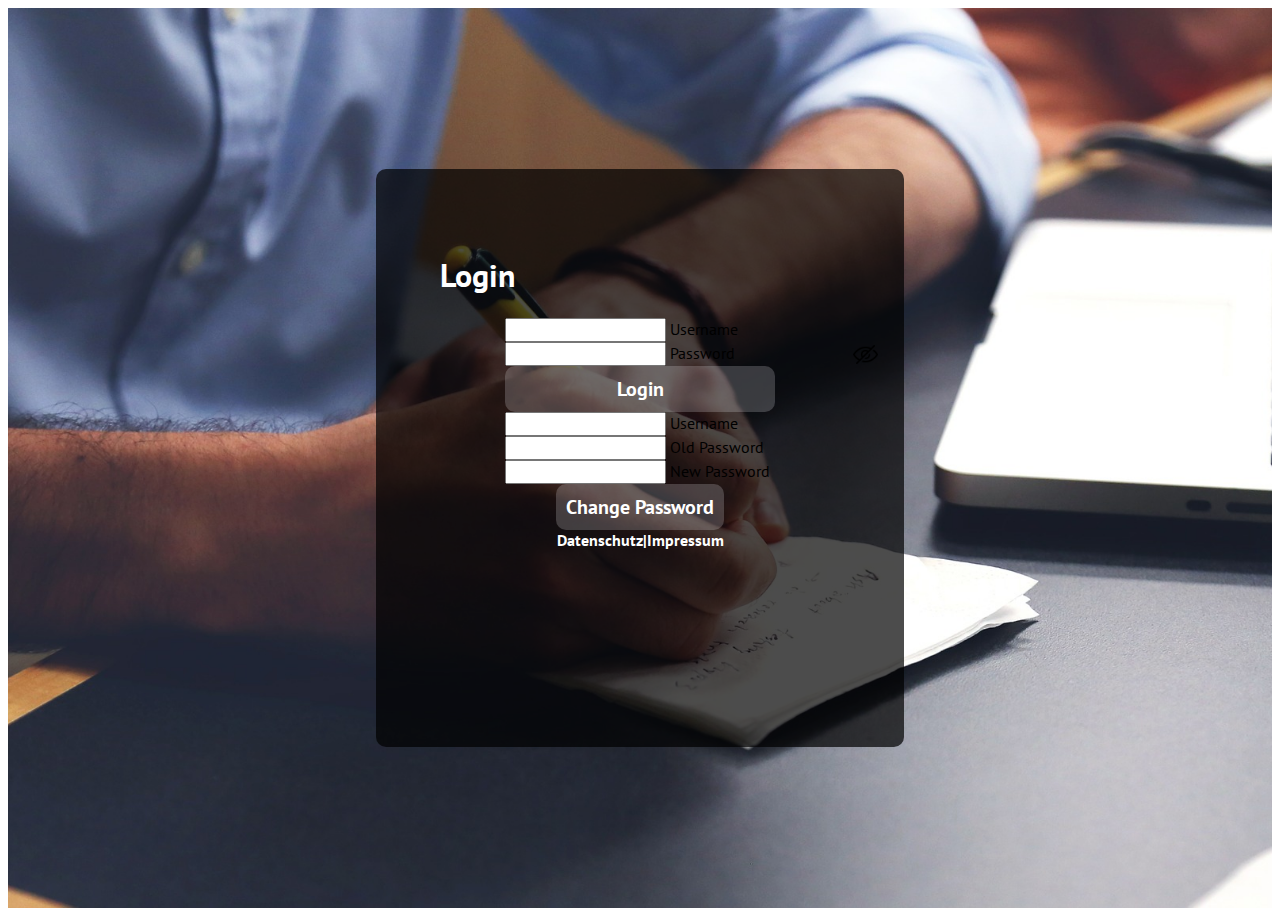
==== commit b31e271a: "bugfix loadAllTask" ====
--- a/index.html
+++ b/index.html
@@ -52,9 +52,9 @@
             <button class="login-btn-design"><b>Change Password</b></button>
         </form>
         <div id="extras" class="flex-center mt-5">
-            <span class="extra me-4">Datenschutz</span>
+            <a class="extra me-4" href="datenschutz.html" target="_blank">Datenschutz</a>
             <span class="line me-4">|</span>
-            <span class="extra">Impressum</span>
+            <a class="extra me-4" href="impressum.html" target="_blank">Impressum</a>
         </div>
     </div>
 </body>
--- a/css/style.css
+++ b/css/style.css
@@ -183,7 +183,6 @@
 /* Login */
 
 .img-design {
-    position: absolute;
     height: 100vh;
     width: 100%;
     object-fit: cover;
@@ -209,7 +208,6 @@
     display: flex;
     align-items: center;
     justify-content: center;
-    height: 100vh;
 }
 
 .form-design {
@@ -248,6 +246,7 @@
     color: white;
     transition: all 225ms ease-in-out;
     cursor: pointer;
+    text-decoration: none;
 }
 
 .line {
@@ -401,6 +400,24 @@
     cursor: pointer;
 }
 
+/*Section Impressum & Datenschutz*/
+
+.header-impressum-datenschutz {
+    width: calc(100% - 150px);
+    display: flex;
+    flex-direction: column;
+    padding-left: 25px;
+    padding-right: 25px;
+    margin-top: 20px;
+}
+
+@media (max-width: 768px) {
+
+    .header-impressum-datenschutz {
+        width: calc(100% - 0px);
+        margin-top: 150px;
+    }
+}
 
 @media (max-width: 1030px) {
     .admin-panel-container {
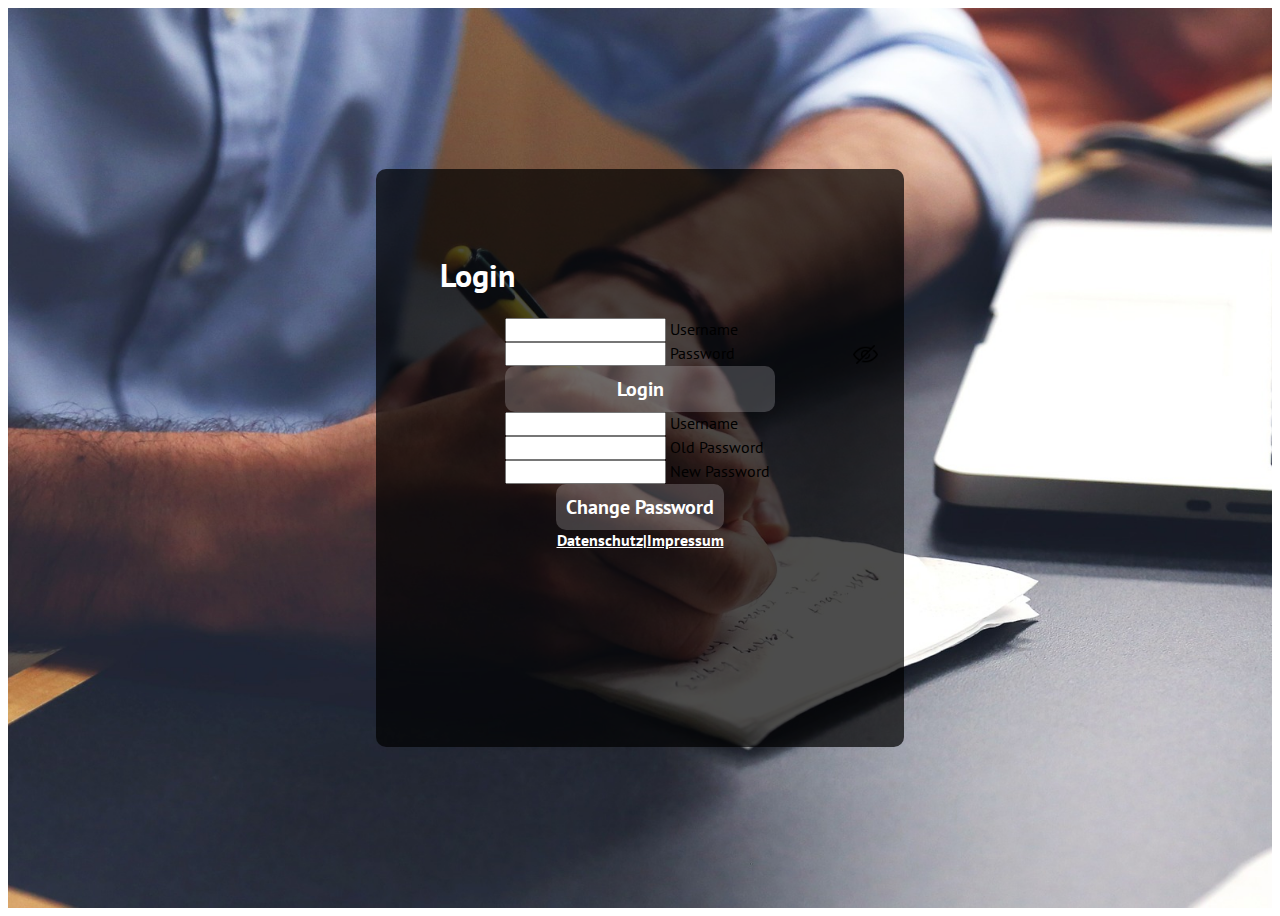
==== commit 8c723ab6: "login alert change" ====
--- a/index.html
+++ b/index.html
@@ -34,7 +34,7 @@
                 </span>
             </div>
             <button class="form-floating login-btn-design"><b>Login</b></button>
-            <span id="noUser" class="mb-3 mt-3 d-none ">This user does not exist!</span>
+            <span id="noUser" class="mb-3 mt-3 d-none ">Your username or password is incorrect.</span>
         </form>
         <form id="changePasswordScreen" onsubmit="changePassword(); return false;" class="form-design d-none">
             <div class="form-floating mb-3">
--- a/css/style.css
+++ b/css/style.css
@@ -246,7 +246,6 @@
     color: white;
     transition: all 225ms ease-in-out;
     cursor: pointer;
-    text-decoration: none;
 }
 
 .line {
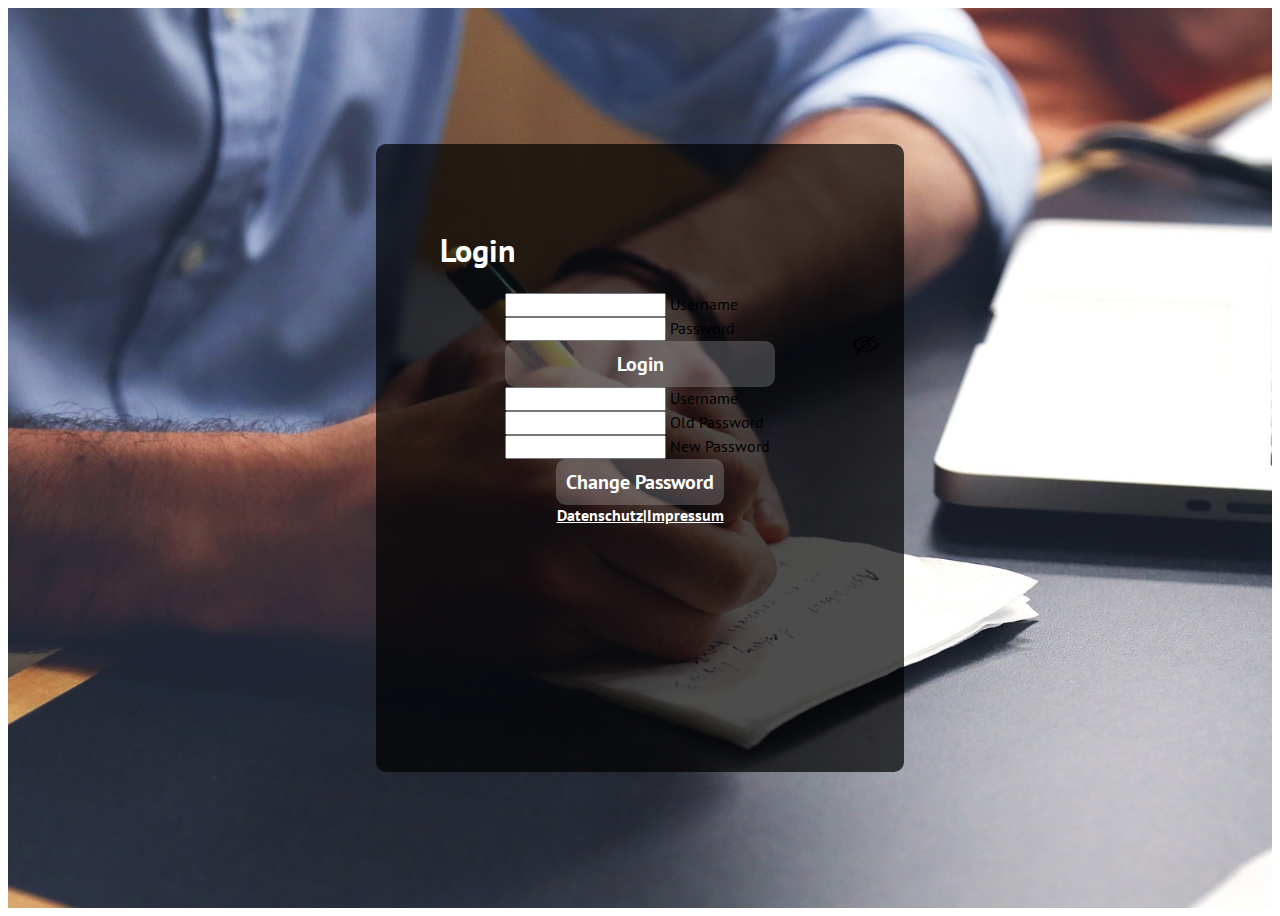
==== commit f4a0ba0c: "login bugfix" ====
--- a/index.html
+++ b/index.html
@@ -54,7 +54,7 @@
         <div id="extras" class="flex-center mt-5">
             <a class="extra me-4" href="datenschutz.html" target="_blank">Datenschutz</a>
             <span class="line me-4">|</span>
-            <a class="extra me-4" href="impressum.html" target="_blank">Impressum</a>
+            <a class="extra" href="impressum.html" target="_blank">Impressum</a>
         </div>
     </div>
 </body>
--- a/css/style.css
+++ b/css/style.css
@@ -193,7 +193,7 @@
     z-index: 1;
     flex-direction: column;
     width: 400px;
-    height: 450px;
+    height: 500px;
     background-color: rgba(0, 0, 0, 0.7);
     padding: 64px;
     border-radius: 10px;
@@ -491,4 +491,21 @@
     .form-floating {
         width: 165px !important;
     }
+
+    #extras {
+        display: flex;
+        align-items: center;
+        flex-direction: column;
+        justify-content: center;
+        margin-top: 0 !important;
+    }
+
+    .line {
+        display: none;
+    }
+
+    .extra {
+        margin-right: 0 !important;
+        margin-bottom: 0.25rem;
+    }
 }